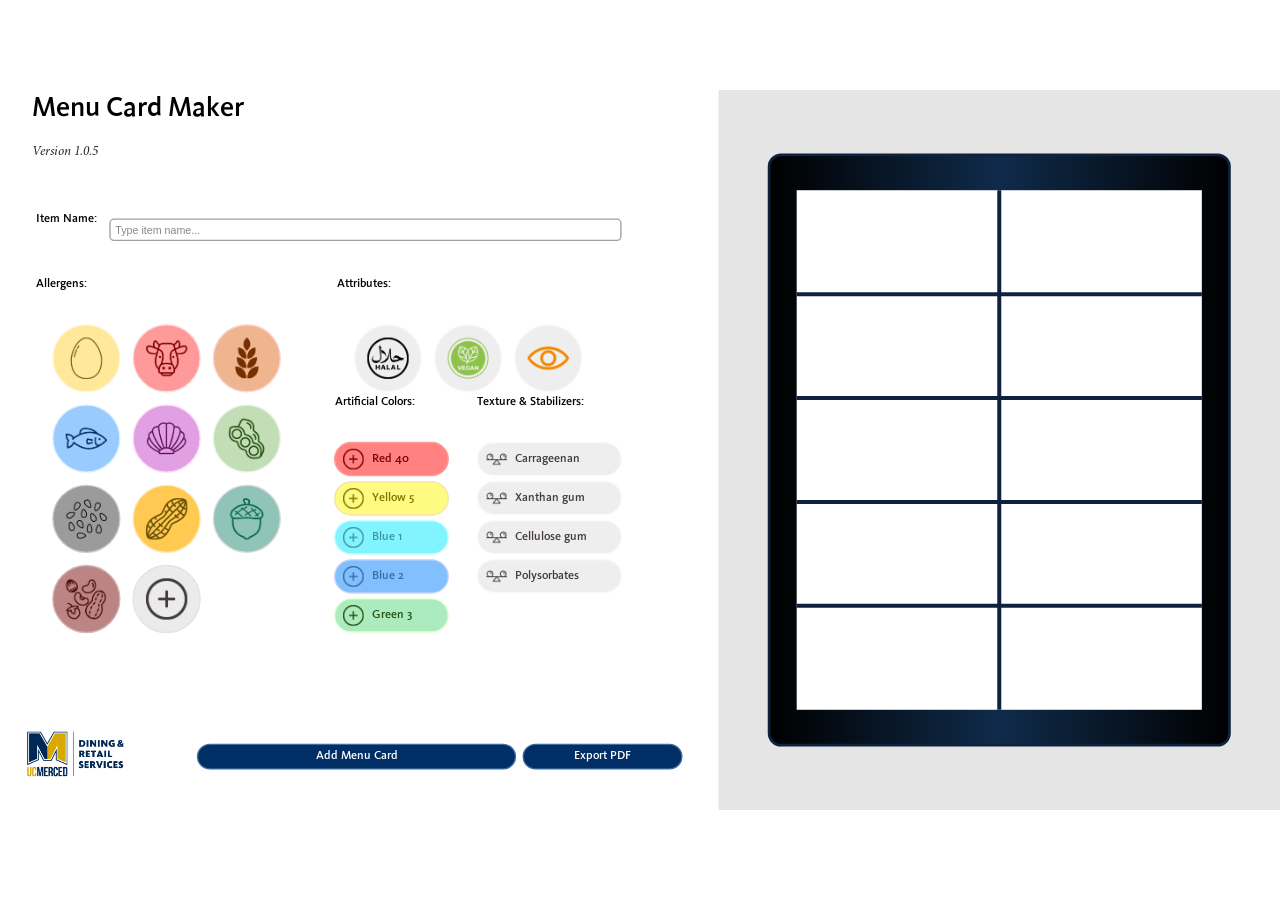
==== menu-card-web/index.html @ 5255916e "Update: responsive HTML layout with vw/vh + media queries" ====
<!DOCTYPE html>
<html lang="en">
<head>
  <meta charset="utf-8" />
  <title>Menu Card Maker — VW/VH Scaling</title>
  <meta name="viewport" content="width=device-width, initial-scale=1" />
  <link rel="preload" href="assets/fonts/Kievit Medium.ttf" as="font" type="font/ttf" crossorigin>
  <link rel="preload" href="assets/fonts/Minion Pro Italic.ttf" as="font" type="font/ttf" crossorigin>
  <link rel="stylesheet" href="styles.css" />
</head>
<body>
  <div id="stage">
    <!-- Uniform scaling handled by viewBox + preserveAspectRatio -->
    <svg id="scene" viewBox="0 0 1920 1080" preserveAspectRatio="xMidYMid meet">
      <defs>
        <linearGradient id="previewGrad" x1="0%" y1="0%" x2="100%" y2="0%">
          <stop offset="0%"   stop-color="#000000"/>
          <stop offset="50%"  stop-color="#0f2b4b"/>
          <stop offset="100%" stop-color="#000000"/>
        </linearGradient>
        <style>
          .kievit { font-family: Kievit, sans-serif; }
          .minion { font-family: "Minion Italic", serif; font-style: italic; }
        </style>
      </defs>

      <!-- Right gray panel -->
      <rect x="1077.8" y="0" width="842.2" height="1080" fill="#e5e5e5" />

      <!-- Titles -->
      <text class="kievit" x="47.3"  y="38.6"  font-size="42">Menu Card Maker</text>
      <text class="minion" x="47.3"  y="96.9"  font-size="20" fill="#222">Version 1.0.5</text>

      <!-- Item name -->
      <text class="kievit" x="54.7"  y="198.2" font-size="18">Item Name:</text>
      <!-- Outline for the input -->
      <rect id="itemOutline" x="165" y="193.8" width="766.4" height="31.8" fill="#fff" stroke="#9f9f9f" stroke-width="2" rx="6"/>

      <!-- foreignObject input (scales with SVG) -->
      <foreignObject x="171" y="197.8" width="754.4" height="23.8">
        <div xmlns="http://www.w3.org/1999/xhtml" style="width:100%;height:100%;">
          <input id="itemInput" type="text" placeholder="Type item name..." />
        </div>
      </foreignObject>

      <!-- Section headers -->
      <text class="kievit" x="54.7" y="295.4" font-size="18">Allergens:</text>
      <text class="kievit" x="505"  y="295.4" font-size="18">Attributes:</text>
      <text class="kievit" x="502"  y="472.6" font-size="18">Artificial Colors:</text>
      <text class="kievit" x="716"  y="472.6" font-size="18">Texture &amp; Stabilizers:</text>

      <!-- Icon groups populated by JS (base coords; will scale by viewBox) -->
      <g id="allergenCircles"></g>
      <g id="attributeCircles"></g>
      <g id="artColorPills"></g>
      <g id="texturePills"></g>

      <!-- Logo -->
      <image id="logoImg" href="assets/icons/dining_logo.png" x="37.7" y="921.7" width="156.6" height="156.6"/>

      <!-- Bottom buttons (labels via JS for brevity) -->
      <g id="bottomButtons"></g>

      <!-- Preview area -->
      <g id="previewPanel"></g>
    </svg>
  </div>

  <script src="app.js"></script>
</body>
</html>
---- menu-card-web/styles.css ----
@font-face {
  font-family: "Kievit";
  src: url("assets/fonts/Kievit Medium.ttf") format("truetype");
  font-display: swap;
}
@font-face {
  font-family: "Minion Italic";
  src: url("assets/fonts/Minion Pro Italic.ttf") format("truetype");
  font-style: italic;
  font-display: swap;
}

html, body {
  margin: 0;
  height: 100%;
  background: #fff;
  font-family: Kievit, system-ui, -apple-system, Segoe UI, Roboto, Arial, sans-serif;
}

/* Fill the viewport using VW/VH */
#stage {
  width: 100vw;
  height: 100vh;
  display: grid;
  place-items: center;
  overflow: hidden;
}

/* The SVG scales uniformly inside the stage */
#scene {
  width: 100%;
  height: 100%;
  display: block;
}

/* The input inside foreignObject inherits the scaling (no JS needed) */
#itemInput {
  width: 100%;
  height: 100%;
  border: none;
  outline: none;
  background: transparent;
  /* make placeholder readable across scales */
  font-size: 16px;
  line-height: 1;
}
#itemInput::placeholder { color: #888; }
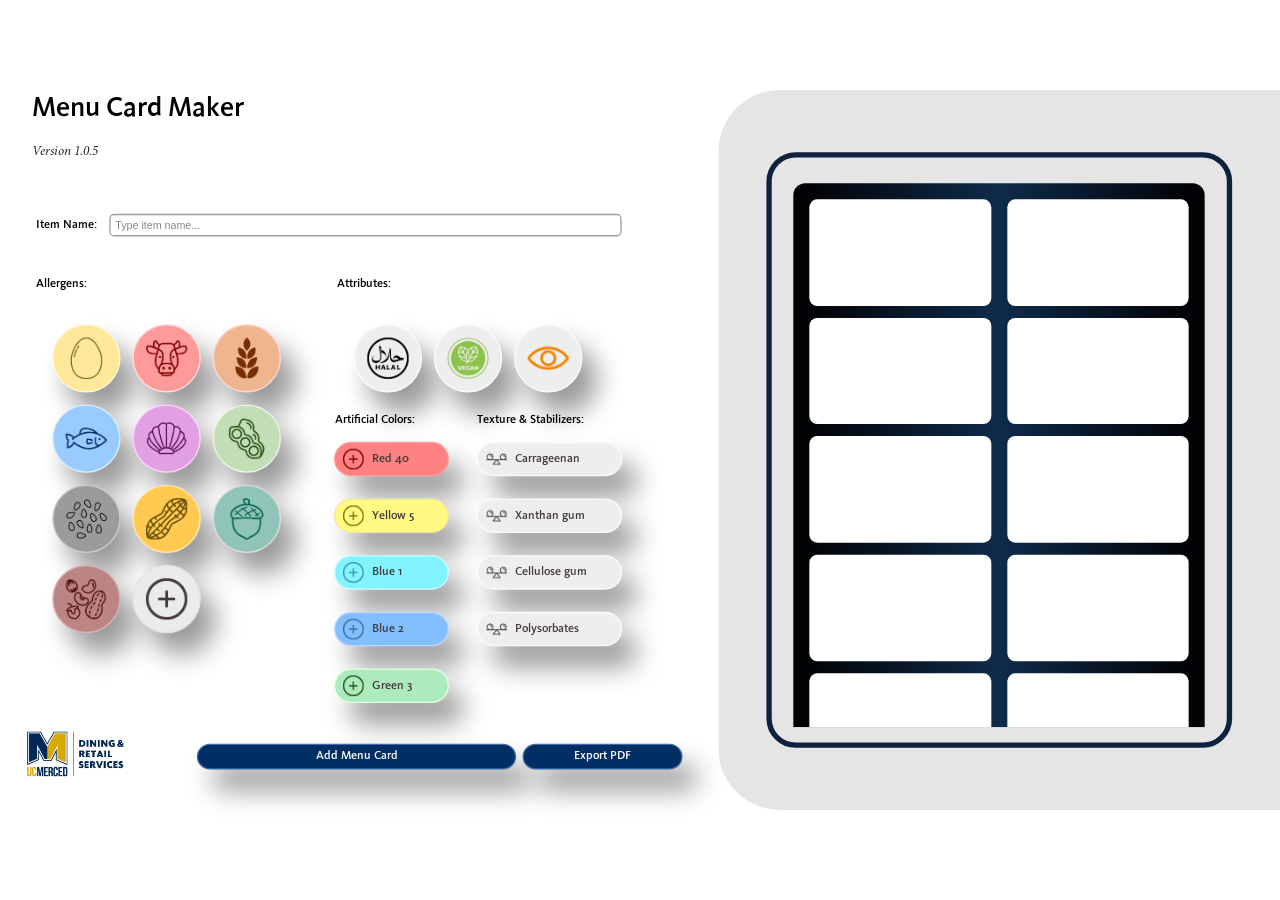
==== commit d75e464a: "Refined modal input styling: adjusted custom allergen text box size/appearance and finalized UI poli" ====
--- a/menu-card-web/index.html
+++ b/menu-card-web/index.html
@@ -6,50 +6,70 @@
   <meta name="viewport" content="width=device-width, initial-scale=1" />
   <link rel="preload" href="assets/fonts/Kievit Medium.ttf" as="font" type="font/ttf" crossorigin>
   <link rel="preload" href="assets/fonts/Minion Pro Italic.ttf" as="font" type="font/ttf" crossorigin>
+  <link rel="preload" href="assets/fonts/BebasNeue-Regular.ttf" as="font" type="font/ttf" crossorigin>
+  <link rel="preload" href="assets/fonts/calibrib.ttf" as="font" type="font/ttf" crossorigin>
   <link rel="stylesheet" href="styles.css" />
 </head>
 <body>
   <div id="stage">
-    <!-- Uniform scaling handled by viewBox + preserveAspectRatio -->
     <svg id="scene" viewBox="0 0 1920 1080" preserveAspectRatio="xMidYMid meet">
       <defs>
-        <linearGradient id="previewGrad" x1="0%" y1="0%" x2="100%" y2="0%">
-          <stop offset="0%"   stop-color="#000000"/>
-          <stop offset="50%"  stop-color="#0f2b4b"/>
-          <stop offset="100%" stop-color="#000000"/>
-        </linearGradient>
+        <!-- Soft button shadows -->
+        <filter id="btnShadow" filterUnits="objectBoundingBox"
+                x="-100%" y="-100%" width="400%" height="400%"
+                color-interpolation-filters="sRGB">
+          <feOffset in="SourceAlpha" dx="23" dy="31" result="off"/>
+          <feGaussianBlur in="off" stdDeviation="20" result="blur"/>
+          <feFlood flood-color="#000000" flood-opacity="0.40"/>
+          <feComposite in2="blur" operator="in" result="shadow"/>
+          <feComposite in="SourceGraphic" in2="shadow" operator="over"/>
+        </filter>
+        <filter id="btnShadowPressed" filterUnits="objectBoundingBox"
+                x="-100%" y="-100%" width="400%" height="400%"
+                color-interpolation-filters="sRGB">
+          <feOffset in="SourceAlpha" dx="8" dy="10" result="off"/>
+          <feGaussianBlur in="off" stdDeviation="10" result="blur"/>
+          <feFlood flood-color="#000000" flood-opacity="0.35"/>
+          <feComposite in2="blur" operator="in" result="shadow"/>
+          <feComposite in="SourceGraphic" in2="shadow" operator="over"/>
+        </filter>
+
         <style>
           .kievit { font-family: Kievit, sans-serif; }
           .minion { font-family: "Minion Italic", serif; font-style: italic; }
         </style>
       </defs>
 
-      <!-- Right gray panel -->
-      <rect x="1077.8" y="0" width="842.2" height="1080" fill="#e5e5e5" />
+      <!-- Right panel: two rects so only left corners look rounded -->
+      <rect x="1077.8" y="0" width="842.2" height="1080" fill="#e5e5e5" rx="92" ry="92"/>
+      <rect x="1498.9" y="0" width="421.1" height="1080" fill="#e5e5e5"/>
 
       <!-- Titles -->
       <text class="kievit" x="47.3"  y="38.6"  font-size="42">Menu Card Maker</text>
       <text class="minion" x="47.3"  y="96.9"  font-size="20" fill="#222">Version 1.0.5</text>
 
-      <!-- Item name -->
-      <text class="kievit" x="54.7"  y="198.2" font-size="18">Item Name:</text>
-      <!-- Outline for the input -->
-      <rect id="itemOutline" x="165" y="193.8" width="766.4" height="31.8" fill="#fff" stroke="#9f9f9f" stroke-width="2" rx="6"/>
-
-      <!-- foreignObject input (scales with SVG) -->
-      <foreignObject x="171" y="197.8" width="754.4" height="23.8">
+      <!-- Item name row -->
+      <rect id="itemOutline" x="165" y="186.8" width="766.4" height="31.8"
+            fill="#fff" stroke="#9f9f9f" stroke-width="2" rx="6"/>
+      <text class="kievit" x="54.7" y="202.7" font-size="18" dominant-baseline="middle">Item Name:</text>
+      <foreignObject x="171" y="190.8" width="754.4" height="23.8">
         <div xmlns="http://www.w3.org/1999/xhtml" style="width:100%;height:100%;">
           <input id="itemInput" type="text" placeholder="Type item name..." />
         </div>
       </foreignObject>
+      <text id="nameError" class="kievit" x="171" y="228" font-size="14" fill="#c21b1b"></text>
 
       <!-- Section headers -->
       <text class="kievit" x="54.7" y="295.4" font-size="18">Allergens:</text>
+      <text id="allergenHint" class="kievit" x="150" y="295.4" font-size="18" fill="#666"></text>
+
       <text class="kievit" x="505"  y="295.4" font-size="18">Attributes:</text>
-      <text class="kievit" x="502"  y="472.6" font-size="18">Artificial Colors:</text>
-      <text class="kievit" x="716"  y="472.6" font-size="18">Texture &amp; Stabilizers:</text>
+      <text id="attributeHint" class="kievit" x="605" y="295.4" font-size="18" fill="#666"></text>
 
-      <!-- Icon groups populated by JS (base coords; will scale by viewBox) -->
+      <text id="artColorsHdr" class="kievit" x="502" y="500" font-size="18">Artificial Colors:</text>
+      <text id="textureHdr"  class="kievit" x="716" y="500" font-size="18">Texture &amp; Stabilizers:</text>
+
+      <!-- Icon groups (left controls) -->
       <g id="allergenCircles"></g>
       <g id="attributeCircles"></g>
       <g id="artColorPills"></g>
@@ -58,12 +78,25 @@
       <!-- Logo -->
       <image id="logoImg" href="assets/icons/dining_logo.png" x="37.7" y="921.7" width="156.6" height="156.6"/>
 
-      <!-- Bottom buttons (labels via JS for brevity) -->
+      <!-- Preview first (so buttons drawn later stay on top) -->
+      <g id="previewPanel"></g>
+
+      <!-- Buttons last -->
       <g id="bottomButtons"></g>
+    </svg>
+  </div>
 
-      <!-- Preview area -->
-      <g id="previewPanel"></g>
-    </svg>
+  <!-- Custom Allergen Modal -->
+  <div id="customAllergenModal" class="modal hidden" role="dialog" aria-modal="true" aria-labelledby="customAllergenTitle">
+    <div class="modal-card">
+      <button id="customAllergenClose" class="modal-close" aria-label="Close">×</button>
+      <h3 id="customAllergenTitle">Add Allergen</h3>
+      <p class="subtle">Type a custom allergen and press <b>Enter</b> to add.</p>
+      <input id="customAllergenInput" type="text" placeholder="e.g., Watermelon" autocomplete="off" />
+      <div class="modal-actions">
+        <button id="customAllergenAddBtn" class="btn">Add</button>
+      </div>
+    </div>
   </div>
 
   <script src="app.js"></script>
--- a/menu-card-web/styles.css
+++ b/menu-card-web/styles.css
@@ -9,6 +9,17 @@
   font-style: italic;
   font-display: swap;
 }
+@font-face {
+  font-family: "BebasNeue";
+  src: url("assets/fonts/BebasNeue-Regular.ttf") format("truetype");
+  font-display: swap;
+}
+@font-face {
+  font-family: "CalibriBold";
+  src: url("assets/fonts/calibrib.ttf") format("truetype");
+  font-display: swap;
+  font-weight: 700;
+}
 
 html, body {
   margin: 0;
@@ -17,31 +28,83 @@
   font-family: Kievit, system-ui, -apple-system, Segoe UI, Roboto, Arial, sans-serif;
 }
 
-/* Fill the viewport using VW/VH */
-#stage {
-  width: 100vw;
-  height: 100vh;
-  display: grid;
-  place-items: center;
-  overflow: hidden;
-}
+/* Stage/SVG */
+#stage { width: 100vw; height: 100vh; display: grid; place-items: center; overflow: hidden; }
+#scene { width: 100%; height: 100%; display: block; }
 
-/* The SVG scales uniformly inside the stage */
-#scene {
-  width: 100%;
-  height: 100%;
-  display: block;
-}
-
-/* The input inside foreignObject inherits the scaling (no JS needed) */
+/* Text input inside foreignObject */
 #itemInput {
   width: 100%;
   height: 100%;
   border: none;
   outline: none;
   background: transparent;
-  /* make placeholder readable across scales */
   font-size: 16px;
   line-height: 1;
 }
 #itemInput::placeholder { color: #888; }
+
+/* Preview (HTML in foreignObject) */
+.preview-scroll { width: 100%; height: 100%; overflow-y: auto; overflow-x: hidden; box-sizing: border-box; padding: 16px; }
+.preview-page { background: linear-gradient(90deg, #000, #0f2b4b 50%, #000); border-radius: 18px; padding: 24px; margin-bottom: 18px; }
+.card-grid { display: grid; grid-template-columns: repeat(2, 1fr); gap: 18px 24px; }
+
+.menu-card {
+  position: relative;
+  background: #fff;
+  border-radius: 12px;
+  box-shadow: none;               /* preview has no border per your recent tweak */
+  padding: 8px;
+  display: flex;
+  align-items: center;
+  justify-content: center;
+  aspect-ratio: 3.57 / 2;
+}
+.menu-card .content { width: 92%; margin: 0 auto; display: flex; flex-direction: column; align-items: center; justify-content: center; text-align: center; }
+
+.card-name { font-family: CalibriBold, "Segoe UI", Arial, sans-serif; color: #000; line-height: 1.1; margin: 0 0 6px 0; font-size: 26.9px; }
+.card-allergens { font-family: BebasNeue, Arial, sans-serif; color: #c21b1b; letter-spacing: .5px; margin: 2px 0 0 0; font-size: 16px; }
+.card-aux { font-family: BebasNeue, Arial, sans-serif; color: #666; letter-spacing: .5px; margin: 0; font-size: 16px; }
+
+.card-badges { position: absolute; top: 6px; right: 6px; display: flex; gap: 6px; }
+.card-badges img { width: 40px; height: auto; }
+
+.menu-card.selected { outline: 4px dashed #0f2b4b; outline-offset: 4px; cursor: pointer; }
+.menu-card:hover { cursor: pointer; }
+
+/* ---------- Modal for "Add Allergen" ---------- */
+.modal.hidden { display: none; }
+.modal {
+  position: fixed; inset: 0; z-index: 50;
+  background: rgba(0,0,0,.35);
+  display: grid; place-items: center;
+}
+.modal-card {
+  width: min(520px, 92vw);
+  background: #fff; border-radius: 16px;
+  padding: 20px 18px 16px;
+  box-shadow: 0 30px 60px rgba(0,0,0,.25);
+  position: relative;
+}
+.modal-card h3 { margin: 0 0 8px; font-size: 20px; }
+.modal-card .subtle { color: #555; margin: 0 0 12px; }
+.modal-card input {
+  width: 100%; font-size: 16px;
+  border: 1px solid #ccc; border-radius: 10px; padding: 10px 12px;
+}
+.modal-actions { margin-top: 12px; display: flex; justify-content: flex-end; gap: 8px; }
+.btn {
+  background: #012e64; color: #fff; border: 0; border-radius: 999px; padding: 8px 14px; cursor: pointer;
+  box-shadow: 0 10px 20px rgba(0,0,0,.35);
+}
+.btn:active { transform: translateY(1px); box-shadow: 0 6px 12px rgba(0,0,0,.25); }
+.modal-close {
+  position: absolute; right: 8px; top: 6px; width: 32px; height: 32px; border-radius: 50%;
+  border: none; background: #f2f2f2; cursor: pointer; font-size: 22px; line-height: 1;
+  box-shadow: 0 10px 20px rgba(0,0,0,.35);
+}
+.modal-close:active { transform: translateY(1px); box-shadow: 0 6px 12px rgba(0,0,0,.25); }
+
+/* ---------- Export spinner (SVG) ----------- */
+.svg-spinner { transform-origin: center; animation: spin 1s linear infinite; }
+@keyframes spin { to { transform: rotate(360deg); } }
